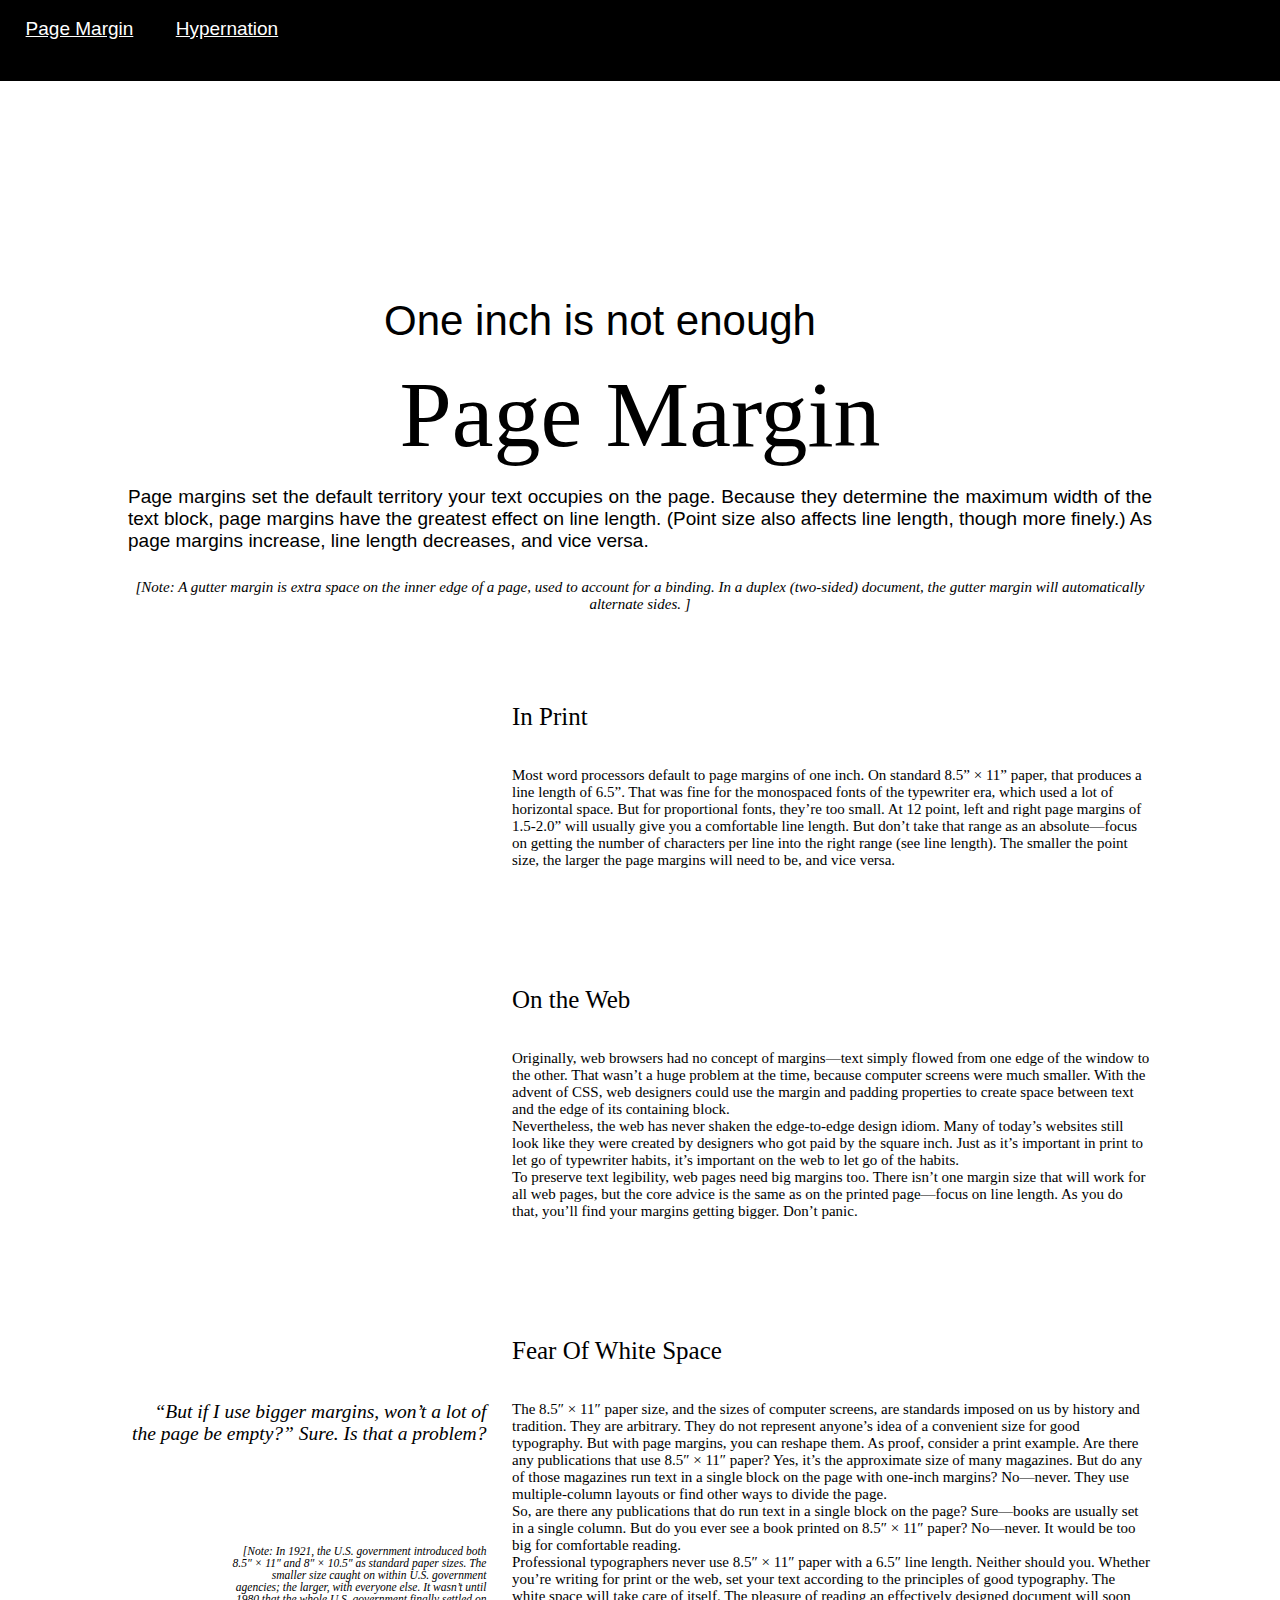
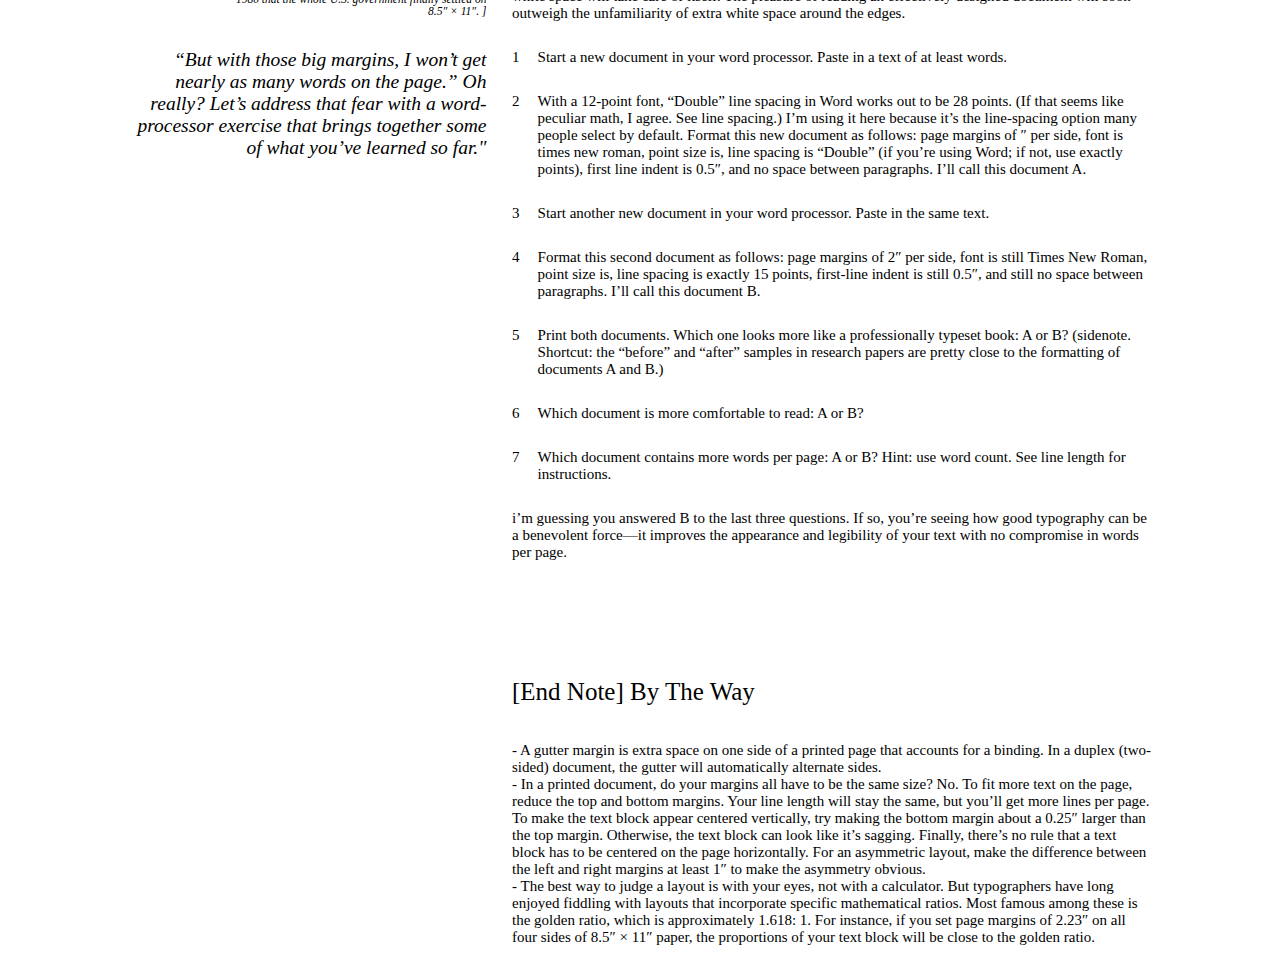
==== lat4/index.html @ a3fd8ebe "Add files via upload" ====
<!DOCTYPE html>
<html>
<head>
	<title>Lat4</title>
	<meta name="viewport" content="width=device-width" />
    <link rel="stylesheet" type="text/css" href="css/global.css" />
    <link rel="stylesheet" type="text/css" href="css/typography.css" />
</head>
<body>

	 <nav>
      <main>
        
        <a href="index.html" class="menu">Page Margin</a>
        <a href="hypernation.html" class="menu">Hypernation</a>      
        
      </main>
    </nav>

    <section class="judul">

		<div class="deck">
    	<h2>One inch is not enough</h2>
    	</div>

    	<div class="title">
    		<h1>Page Margin</h1>
    	</div>

    	<div class="body_text_besar">
    	<h3>Page margins set the default territory your text occupies on the page. 
            Because they determine the maximum width of the text block, page margins have the greatest effect on line length. (Point size also affects line length, though more finely.) As page margins increase, line length decreases, and vice versa.</h3>
		</div>

		<div class="caption1">
			<h5>[Note: A gutter margin is extra space on the inner edge of a page, used to account for a binding. In a duplex (two-sided) document, the gutter margin will automatically alternate sides. ]</h5>
		</div>

    </section>

    <section class="isi">
    	
    	<div class="subtitle">
    		<h4>In Print</h4>
    	</div>

    	<div class="body_text">
    		<p>Most word processors default to page margins of one inch. On standard 8.5” × 11” paper, that produces a line length of 6.5”. That was fine for the monospaced fonts of the typewriter era, which used a lot of horizontal space. But for proportional fonts, they’re too small. 
			At 12 point, left and right page margins of 1.5-2.0” will usually give you a comfortable line length. But don’t take that range as an absolute—focus on getting the number of characters per line into the right range (see line length). The smaller the point size, the larger the page margins will need to be, and vice versa.</p>
    	</div>
    

    	<div class="subtitle">
    		<h4>On the Web</h4>
    	</div>

    	<div class="body_text">
    		<p>Originally, web browsers had no concept of margins—text simply flowed from one edge of the window to the other. That wasn’t a huge problem at the time, because computer screens were much smaller. With the advent of CSS, web designers could use the margin and padding properties to create space between text and the edge of its containing block.</p>
    		<p>
            Nevertheless, the web has never shaken the edge-to-edge design idiom. Many of today’s websites still look like they were created by designers who got paid by the square inch. Just as it’s important in print to let go of typewriter habits, it’s important on the web to let go of the  habits.</p>
            <p>
            To preserve text legibility, web pages need big margins too. There isn’t one margin size that will work for all web pages, but the core advice is the same as on the printed page—focus on line length. As you do that, you’ll find your margins getting bigger. Don’t panic.</p>
    	</div>
    

    
    	
    	<div class="subtitle">
    		<h4>Fear Of White Space</h4>
    	</div>

    	<div class="quote">
    		“But if I use bigger margins, won’t a lot of the page be empty?” Sure. Is that a problem? 
    	</div>

    	<div class="caption2">
    		<h6>[Note: In 1921, the U.S. government introduced both 8.5″ × 11″ and 8″ × 10.5″ as standard paper sizes. The smaller size caught on within U.S. government agencies; the larger, with everyone else. It wasn’t until 1980 that the whole U.S. government finally settled on 8.5″ × 11″. ] </h6>
    	</div>

    	<div class="body_text">
    		<p>The 8.5″ × 11″ paper size, and the sizes of computer screens, are standards imposed on us by history and tradition. They are arbitrary. They do not represent anyone’s idea of a convenient size for good typography. But with page margins, you can reshape them. As proof, consider a print example. Are there any publications that use 8.5″ × 11″ paper? Yes, it’s the approximate size of many magazines. But do any of those magazines run text in a single block on the page with one-inch margins? No—never. They use multiple-column layouts or find other ways to divide the page.</p>
    		<p>So, are there any publications that do run text in a single block on the page? Sure—books are usually set in a single column. But do you ever see a book printed on 8.5″ × 11″ paper? No—never. It would be too big for comfortable reading.</p>
    		<p>Professional typographers never use 8.5″ × 11″ paper with a 6.5″ line length. Neither should you. Whether you’re writing for print or the web, set your text according to the principles of good typography. The white space will take care of itself. The pleasure of reading an effectively designed document will soon outweigh the unfamiliarity of extra white space around the edges.</p>

    	</div>
   

    	<div class="quote">
    		“But with those big margins, I won’t get nearly as many words on the page.” Oh really? Let’s address that fear with a word-processor exercise that brings together some of what you’ve learned so far."
    	</div>

    	<section class="masuk">

    	<div class="angka1_1">
    		1
    	</div>

    	<div class="body_text1">
    		Start a new document in your word processor. Paste in a text of at least words. 
    	</div>

    	<div class="angka2_1">
    		2
    	</div>

    	<div class="body_text1">
    		With a 12-point font, “Double” line spacing in Word works out to be 28 points. (If that seems like peculiar math, I agree. See line spacing.) I’m using it here because it’s the line-spacing option many people select by default. 
            Format this new document as follows: page margins of ″ per side, font is times new roman, point size is, line spacing is “Double” (if you’re using Word; if not, use exactly points), first line indent is 0.5″, and no space between paragraphs. I’ll call this document A. 
    	</div>

    	<div class="angka3_1">
    		3
    	</div>

    	<div class="body_text1">
    		Start another new document in your word processor. Paste in the same text.
    	</div>

    	<div class="angka4_1">
    		4
    	</div>

    	<div class="body_text1">
    		Format this second document as follows: page margins of 2″ per side, font is still Times New Roman, point size is, line spacing is exactly 15 points, first-line indent is still 0.5″, and still no space between paragraphs. I’ll call this document B.
    	</div>

    	<div class="angka5_1">
    		5
    	</div>

    	<div class="body_text1">
    		Print both documents. Which one looks more like a professionally typeset book: A or B? 
            (sidenote. Shortcut: the “before” and “after” samples in research papers are pretty close to the formatting of documents A and B.) 
        </div>

        <div class="angka6_1">
    		6
    	</div>

    	<div class="body_text1">
    		Which document is more comfortable to read: A or B?
    	</div>

    	<div class="angka7_1">
    		7
    	</div>

    	<div class="body_text1">
    		Which document contains more words per page: A or B? Hint: use word count. See line length for instructions.
    	</div>
    	</section>

    	<div class="body_text">
    		<p>i’m guessing you answered B to the last three questions. If so, you’re seeing how good typography can be a benevolent force—it improves the appearance and legibility of your text with no compromise in words per page.</p>
    	</div>

    	<div class="subtitle"> 
    		<h4>[End Note] By The Way</h4>
    	</div>

    	<div class="body_text">
    		<p>- A gutter margin is extra space on one side of a printed page that accounts for a binding. In a duplex (two-sided) document, the gutter will automatically alternate sides. <br>
            - In a printed document, do your margins all have to be the same size? No. To fit more text on the page, reduce the top and bottom margins. Your line length will stay the same, but you’ll get more lines per page. To make the text block appear centered vertically, try making the bottom margin about a 0.25″ larger than the top margin. Otherwise, the text block can look like it’s sagging. Finally, there’s no rule that a text block has to be centered on the page horizontally. For an asymmetric layout, make the difference between the left and right margins at least 1″ to make the asymmetry obvious. <br>
            - The best way to judge a layout is with your eyes, not with a calculator. But typographers have long enjoyed fiddling with layouts that incorporate specific mathematical ratios. Most famous among these is the golden ratio, which is approximately 1.618: 1. For instance, if you set page margins of 2.23″ on all four sides of 8.5″ × 11″ paper, the proportions of your text block will be close to the golden ratio.</p>
    	</div>
    </section>

</body>
</html>
---- lat4/css/global.css ----
* {
	margin: 0;
	padding: 0;
}

nav {
  position: fixed;
  top: 0;
  left: 0;
  width: 100vw;
  height: 7vh;
  background-color:black;
  z-index: 10;
  padding-left:2vw;
  padding-top:2vh;
}

.judul {
	width: 80vw;
	margin-right: 10vw;
	margin-left: 10vw;
	margin-top: 10vh;
	padding-top: 10vh;
}

.isi .subtitle {
	width: 50vw;
	margin-right: 10vw;
	margin-left: 40vw;
	margin-top: 10vh;
	
}

.isi .body_text {
	width: 50vw;
	margin-right: 10vw;
	margin-left: 40vw;
    padding-bottom: 3vh;
}

.isi .caption2 {
    width: 20vw;
	margin-left: 18vw;
	position: absolute;
	margin-top: 16vh;
}

.isi .caption3 {
    width: 20vw;
	margin-left: 18vw;
	position: absolute;
	
}

.isi .quote {
	width: 28vw;
	margin-right: 12vw;
	margin-left: 10vw;
	position: absolute;
}


.masuk .body_text1 {
	width: 48vw;
	margin-right: 10vw;
	margin-left: 42vw;
    padding-bottom: 3vh;
  
}


.isi .angka1_1 {
	width: 1vw;
	margin-right: 10vw;
	margin-left: 40vw;
	position: absolute;
}

.isi .angka2_1 {
	width: 1vw;
	margin-right: 10vw;
	margin-left: 40vw;
	position: absolute;
}

.isi .angka3_1 {
	width: 1vw;
	margin-right: 10vw;
	margin-left: 40vw;
	position: absolute;
}

.isi .angka4_1 {
	width: 1vw;
	margin-right: 10vw;
	margin-left: 40vw;
	position: absolute;
}

.isi .angka5_1 {
	width: 1vw;
	margin-right: 10vw;
	margin-left: 40vw;
	position: absolute;
}

.isi .angka6_1 {
	width: 1vw;
	margin-right: 10vw;
	margin-left: 40vw;
	position: absolute;
}

.isi .angka7_1 {
	width: 1vw;
	margin-right: 10vw;
	margin-left: 40vw;
	position: absolute;
}

.isi .angka1_2 {
	width: 1vw;
	margin-right: 10vw;
	margin-left: 40vw;
	position: absolute;
}

.isi .angka2_2 {
	width: 1vw;
	margin-right: 10vw;
	margin-left: 40vw;
	position: absolute;
}

.isi .angka3_2 {
	width: 1vw;
	margin-right: 10vw;
	margin-left: 40vw;
	position: absolute;
}

table {
	width: 50vw;
	margin-right: 10vw;
	margin-left: 40vw;
	margin-bottom: 4vh;

}

table, th, td {
  border: 1px solid black;
  border-collapse: collapse;
  text-align: center;
}



@media (max-width: 375px) {
  .nav {
    height:5vh;
  }
nav main a {
  
  padding-left: 15vw;
 
}

nav {
  position: fixed;
  top: 0;
  left: 0;
  width: 100vw;
  height: 5vh;
  background-color:black;
  z-index: 10;
  padding-left:0vw; 
}

.judul {
	width: 80vw;
	margin-right: 5vw;
	margin-left: 5vw;
	margin-top: 10vh;
	padding-top: 10vh;
}

.isi .subtitle {
	width: 80vw;
	margin-right: 5vw;
	margin-left: 5vw;
	margin-top: 10vh;
	
}

.isi .body_text {
	width: 80vw;
	margin-right: 5vw;
	margin-left: 5vw;
    padding-bottom: 3vh;
}

.isi .caption2 {
    width: 80vw;
	margin-right: 5vw;
	margin-left: 5vw;
	margin-top: 0vh;
	padding-bottom: 2vh;
	position: relative;

}

.isi .caption3 {
    width: 80vw;
	margin-right: 10vw;
	margin-left: 10vw;
	margin-top: 0vh;
	padding-bottom: 2vh;
	text-align: center;
	position: relative;
	
}

.isi .quote {
	width: 80vw;
	margin-right: 10vw;
	margin-left: 10vw;
	padding-bottom: 1vh;
	position: relative;

}

.masuk .body_text1 {
	width: 75vw;
	margin-left: 12vw;
    padding-bottom: 3vh;
}


.isi .angka1_1 {
	width: 1vw;
	margin-left: 8vw;
	position: absolute;
	text-align: left;
}

.isi .angka2_1 {
	width: 1vw;
	margin-left: 8vw;
	position: absolute;
	text-align: left;
}

.isi .angka3_1 {
	width: 1vw;
	margin-left: 8vw;
	position: absolute;
	text-align: left;
}

.isi .angka4_1 {
	width: 1vw;
	margin-left: 8vw;
	position: absolute;
	text-align: left;
}

.isi .angka5_1 {
	width: 1vw;
	margin-left: 8vw;
	position: absolute;
	text-align: left;
}

.isi .angka6_1 {
	width: 1vw;
	margin-left: 8vw;
	position: absolute;
	text-align: left;
}

.isi .angka7_1 {
	width: 1vw;
	margin-left: 8vw;
	position: absolute;
	text-align: left;
}

.isi .angka1_2 {
	width: 1vw;
	margin-left: 8vw;
	position: absolute;
	text-align: left;
}

.isi .angka2_2 {
	width: 1vw;
	margin-left: 8vw;
	position: absolute;
	text-align: left;
}

.isi .angka3_2 {
	width: 1vw;
	margin-left: 8vw;
	position: absolute;
	text-align: left;
}

table {
	width: 80vw;
	margin-right: 5vw;
	margin-left: 9vw;
	margin-top: 0vh;
	padding-bottom: 2vh;
	position: relative;


}

table, th, td {
  border: 1px solid black;
  border-collapse: collapse;
  text-align: center;
}

}
---- lat4/css/typography.css ----
nav main {
	text-align: left;
}

nav main a {
  font-size:19px;
  color: white;
  font-family: 'myriad pro', sans-serif ;
  padding-right: 3vw;

}

h1 {
  font-size: 94px;
  font-family: 'Big Cuslon', serif ;
  text-align:center; 
  color: black;
  font-weight: normal;
  margin-top: 20vh;
  padding-bottom: 2vh;
}

h2 {
	font-size: 42px;
	color: black;
	font-family: 'myriad pro', sans-serif;
	font-weight: normal;
	margin-top: 13vh;
	padding-left: 20vw;
	position: absolute;

}

h3 {
	font-size: 19px;
	color: black;
	font-family: 'myriad pro', sans-serif;
	text-align: center;
	font-weight: normal;
	text-align: justify;
	padding-bottom: 3vh;	
}

h4 {
	font-size: 25px;
	color: black;
	font-family: 'Big Cuslon', serif;
	text-align: left;
	font-weight: normal;
	padding-bottom: 4vh;
}

h5 {
	font-size: 15px;
	color: black;
	font-family: 'myriad pro', serif;
	text-align: center;
	font-weight: normal;
	font-style: italic;
}

h6 {
	font-size: 11.5px;
	color: black;
	font-family: 'myriad pro', serif;
	text-align: right;
	font-weight: normal;
	font-style: italic;
}

p {
	font-size: 15px;
	color: black;
	font-family: 'myriad pro', serif;
	text-align: left;
	font-weight: normal;
}

.caption3 {
	font-size: 11.5px;
	color: black;
	font-family: 'myriad pro', serif;
	text-align: right;
	font-weight: normal;
	font-style: italic;
}
.body_text1 {
	font-size: 15px;
	color: black;
	font-family: 'myriad pro', serif;
	text-align: left;
	font-weight: normal;
}

.quote {
	font-size: 19.5px;
	color: black;
	font-family: 'myriad pro', serif;
	text-align: right;
	font-weight: normal;
	font-style: italic;
}

.quote2 {
	font-size: 19.5px;
	color: black;
	font-family: 'myriad pro', serif;
	text-align: center;
	font-weight: normal;
	font-style: italic;
	padding-bottom: 10vh;
}


.angka1_1 {
	font-size: 15px;
	color: black;
	font-family: 'myriad pro', serif;
	text-align: left;
	font-weight: normal;
}

.angka2_1 {
	font-size: 15px;
	color: black;
	font-family: 'myriad pro', serif;
	text-align: left;
	font-weight: normal;
}

.angka3_1 {
	font-size: 15px;
	color: black;
	font-family: 'myriad pro', serif;
	text-align: left;
	font-weight: normal;
}

.angka4_1 {
	font-size: 15px;
	color: black;
	font-family: 'myriad pro', serif;
	text-align: left;
	font-weight: normal;
}

.angka5_1 {
	font-size: 15px;
	color: black;
	font-family: 'myriad pro', serif;
	text-align: left;
	font-weight: normal;
}

.angka6_1 {
	font-size: 15px;
	color: black;
	font-family: 'myriad pro', serif;
	text-align: left;
	font-weight: normal;
}

.angka7_1 {
	font-size: 15px;
	color: black;
	font-family: 'myriad pro', serif;
	text-align: left;
	font-weight: normal;
}

.angka1_2 {
	font-size: 15px;
	color: black;
	font-family: 'myriad pro', serif;
	text-align: left;
	font-weight: normal;
}

.angka2_2 {
	font-size: 15px;
	color: black;
	font-family: 'myriad pro', serif;
	text-align: left;
	font-weight: normal;
}

.angka3_2 {
	font-size: 15px;
	color: black;
	font-family: 'myriad pro', serif;
	text-align: left;
	font-weight: normal;
}

@media (max-width: 375px) {
 nav main a {
  font-size:19px;
  color: white;
  font-family: 'myriad pro', sans-serif ;
  padding-right: 3vw;

}


h1 {
  font-size: 55px;
  font-family: 'Big Cuslon', serif ;
  text-align:left; 
  color: black;
  font-weight: normal;
  margin-top: 12vh;
  padding-bottom: 2vh;
}

h2 {
	font-size: 25px;
	color: black;
	font-family: 'myriad pro', sans-serif;
	font-weight: normal;
	margin-top: 8vh;
	padding-left: 0vw;
	position: absolute;

}

h3 {
	font-size: 15px;
	color: black;
	font-family: 'myriad pro', sans-serif;
	text-align: center;
	font-weight: normal;
	text-align: left;
	padding-bottom: 3vh;	
}

h4 {
	font-size: 19px;
	color: black;
	font-family: 'Big Cuslon', serif;
	text-align: left;
	font-weight: normal;
	padding-bottom: 4vh;
}

h5 {
	font-size: 11.5px;
	color: black;
	font-family: 'myriad pro', serif;
	text-align: left;
	font-weight: normal;
	font-style: italic;
}

h6 {
	font-size: 11.5px;
	color: black;
	font-family: 'myriad pro', serif;
	text-align: center;
	font-weight: normal;
	font-style: italic;
}

p {
	font-size: 15px;
	color: black;
	font-family: 'myriad pro', serif;
	text-align: left;
	font-weight: normal;
}

.caption3 {
	font-size: 11.5px;
	color: black;
	font-family: 'myriad pro', serif;
	text-align: left;
	font-weight: normal;
	font-style: italic;
}
.body_text1 {
	font-size: 15px;
	color: black;
	font-family: 'myriad pro', serif;
	text-align: left;
	font-weight: normal;
}

.quote {
	font-size: 19.5px;
	color: black;
	font-family: 'myriad pro', serif;
	text-align: center;
	font-weight: normal;
	font-style: italic;
}

.quote2 {
	font-size: 19.5px;
	color: black;
	font-family: 'myriad pro', serif;
	text-align: left;
	font-weight: normal;
	font-style: italic;
	padding-bottom: 10vh;
}


.angka1_1 {
	font-size: 15px;
	color: black;
	font-family: 'myriad pro', serif;
	text-align: left;
	font-weight: normal;
}

.angka2_1 {
	font-size: 15px;
	color: black;
	font-family: 'myriad pro', serif;
	text-align: left;
	font-weight: normal;
}

.angka3_1 {
	font-size: 15px;
	color: black;
	font-family: 'myriad pro', serif;
	text-align: left;
	font-weight: normal;
}

.angka4_1 {
	font-size: 15px;
	color: black;
	font-family: 'myriad pro', serif;
	text-align: left;
	font-weight: normal;
}

.angka5_1 {
	font-size: 15px;
	color: black;
	font-family: 'myriad pro', serif;
	text-align: left;
	font-weight: normal;
}

.angka6_1 {
	font-size: 15px;
	color: black;
	font-family: 'myriad pro', serif;
	text-align: left;
	font-weight: normal;
}

.angka7_1 {
	font-size: 15px;
	color: black;
	font-family: 'myriad pro', serif;
	text-align: left;
	font-weight: normal;
}

.angka1_2 {
	font-size: 15px;
	color: black;
	font-family: 'myriad pro', serif;
	text-align: left;
	font-weight: normal;
}

.angka2_2 {
	font-size: 15px;
	color: black;
	font-family: 'myriad pro', serif;
	text-align: left;
	font-weight: normal;
}

.angka3_2 {
	font-size: 15px;
	color: black;
	font-family: 'myriad pro', serif;
	text-align: left;
	font-weight: normal;
}
}
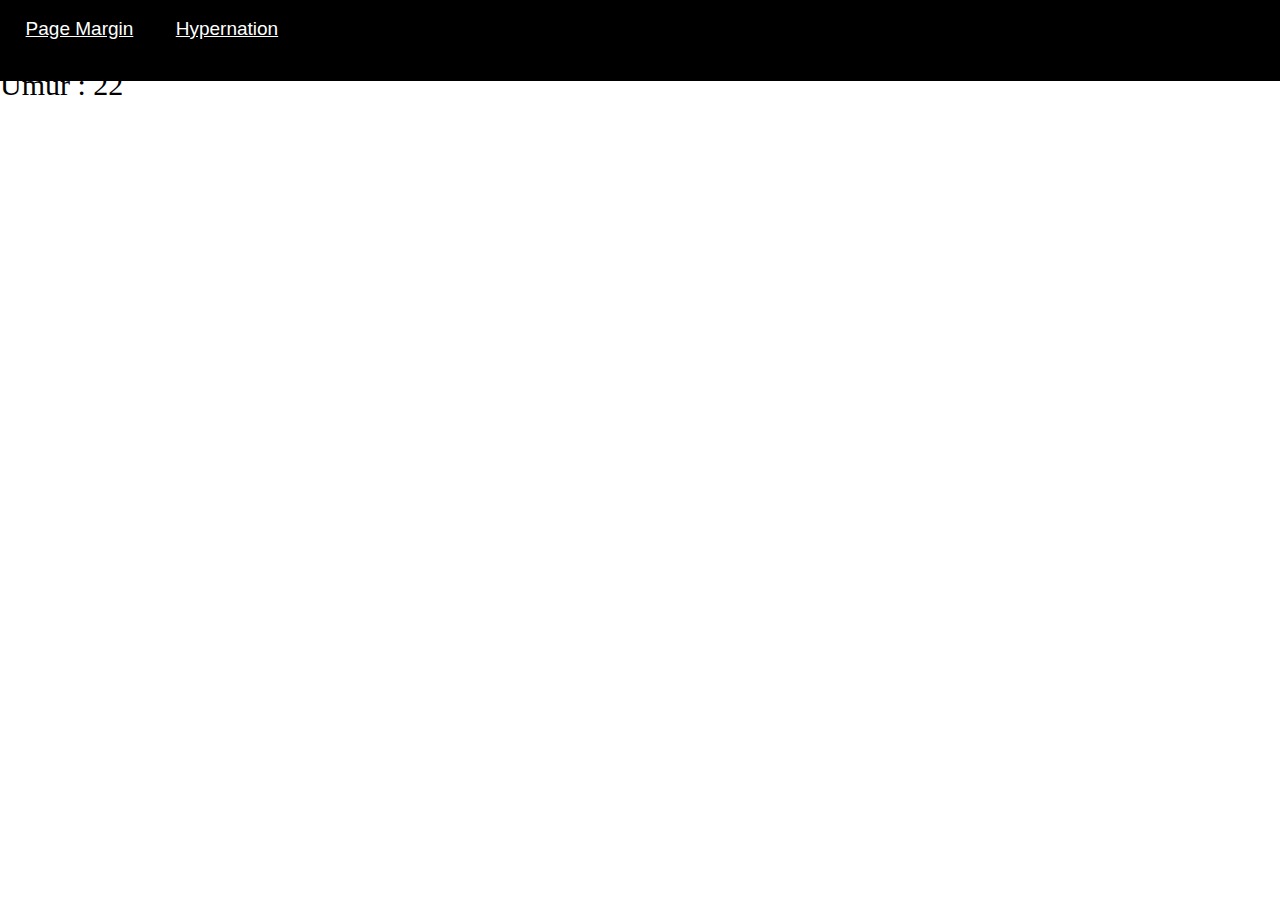
==== commit d2a7b5fe: "Add files via upload" ====
--- a/lat4/index.html
+++ b/lat4/index.html
@@ -1,6 +1,7 @@
 <!DOCTYPE html>
 <html>
 <head>
+	<title>sample</title>
 	<title>Lat4</title>
 	<meta name="viewport" content="width=device-width" />
     <link rel="stylesheet" type="text/css" href="css/global.css" />
@@ -8,163 +9,21 @@
 </head>
 <body>
 
-	 <nav>
+<nav>
       <main>
         
         <a href="index.html" class="menu">Page Margin</a>
-        <a href="hypernation.html" class="menu">Hypernation</a>      
+        <a href="hypenation.html" class="menu">Hypernation</a>      
         
       </main>
     </nav>
 
-    <section class="judul">
-
-		<div class="deck">
-    	<h2>One inch is not enough</h2>
-    	</div>
-
-    	<div class="title">
-    		<h1>Page Margin</h1>
-    	</div>
-
-    	<div class="body_text_besar">
-    	<h3>Page margins set the default territory your text occupies on the page. 
-            Because they determine the maximum width of the text block, page margins have the greatest effect on line length. (Point size also affects line length, though more finely.) As page margins increase, line length decreases, and vice versa.</h3>
-		</div>
-
-		<div class="caption1">
-			<h5>[Note: A gutter margin is extra space on the inner edge of a page, used to account for a binding. In a duplex (two-sided) document, the gutter margin will automatically alternate sides. ]</h5>
-		</div>
-
-    </section>
-
     <section class="isi">
+    	Nama : Elsa Evita Rahman <br>
+    	Alamat : jl.cibatu 2 no 12 <br>
+    	Umur : 22 <br>
     	
-    	<div class="subtitle">
-    		<h4>In Print</h4>
-    	</div>
-
-    	<div class="body_text">
-    		<p>Most word processors default to page margins of one inch. On standard 8.5” × 11” paper, that produces a line length of 6.5”. That was fine for the monospaced fonts of the typewriter era, which used a lot of horizontal space. But for proportional fonts, they’re too small. 
-			At 12 point, left and right page margins of 1.5-2.0” will usually give you a comfortable line length. But don’t take that range as an absolute—focus on getting the number of characters per line into the right range (see line length). The smaller the point size, the larger the page margins will need to be, and vice versa.</p>
-    	</div>
-    
-
-    	<div class="subtitle">
-    		<h4>On the Web</h4>
-    	</div>
-
-    	<div class="body_text">
-    		<p>Originally, web browsers had no concept of margins—text simply flowed from one edge of the window to the other. That wasn’t a huge problem at the time, because computer screens were much smaller. With the advent of CSS, web designers could use the margin and padding properties to create space between text and the edge of its containing block.</p>
-    		<p>
-            Nevertheless, the web has never shaken the edge-to-edge design idiom. Many of today’s websites still look like they were created by designers who got paid by the square inch. Just as it’s important in print to let go of typewriter habits, it’s important on the web to let go of the  habits.</p>
-            <p>
-            To preserve text legibility, web pages need big margins too. There isn’t one margin size that will work for all web pages, but the core advice is the same as on the printed page—focus on line length. As you do that, you’ll find your margins getting bigger. Don’t panic.</p>
-    	</div>
-    
-
-    
-    	
-    	<div class="subtitle">
-    		<h4>Fear Of White Space</h4>
-    	</div>
-
-    	<div class="quote">
-    		“But if I use bigger margins, won’t a lot of the page be empty?” Sure. Is that a problem? 
-    	</div>
-
-    	<div class="caption2">
-    		<h6>[Note: In 1921, the U.S. government introduced both 8.5″ × 11″ and 8″ × 10.5″ as standard paper sizes. The smaller size caught on within U.S. government agencies; the larger, with everyone else. It wasn’t until 1980 that the whole U.S. government finally settled on 8.5″ × 11″. ] </h6>
-    	</div>
-
-    	<div class="body_text">
-    		<p>The 8.5″ × 11″ paper size, and the sizes of computer screens, are standards imposed on us by history and tradition. They are arbitrary. They do not represent anyone’s idea of a convenient size for good typography. But with page margins, you can reshape them. As proof, consider a print example. Are there any publications that use 8.5″ × 11″ paper? Yes, it’s the approximate size of many magazines. But do any of those magazines run text in a single block on the page with one-inch margins? No—never. They use multiple-column layouts or find other ways to divide the page.</p>
-    		<p>So, are there any publications that do run text in a single block on the page? Sure—books are usually set in a single column. But do you ever see a book printed on 8.5″ × 11″ paper? No—never. It would be too big for comfortable reading.</p>
-    		<p>Professional typographers never use 8.5″ × 11″ paper with a 6.5″ line length. Neither should you. Whether you’re writing for print or the web, set your text according to the principles of good typography. The white space will take care of itself. The pleasure of reading an effectively designed document will soon outweigh the unfamiliarity of extra white space around the edges.</p>
-
-    	</div>
-   
-
-    	<div class="quote">
-    		“But with those big margins, I won’t get nearly as many words on the page.” Oh really? Let’s address that fear with a word-processor exercise that brings together some of what you’ve learned so far."
-    	</div>
-
-    	<section class="masuk">
-
-    	<div class="angka1_1">
-    		1
-    	</div>
-
-    	<div class="body_text1">
-    		Start a new document in your word processor. Paste in a text of at least words. 
-    	</div>
-
-    	<div class="angka2_1">
-    		2
-    	</div>
-
-    	<div class="body_text1">
-    		With a 12-point font, “Double” line spacing in Word works out to be 28 points. (If that seems like peculiar math, I agree. See line spacing.) I’m using it here because it’s the line-spacing option many people select by default. 
-            Format this new document as follows: page margins of ″ per side, font is times new roman, point size is, line spacing is “Double” (if you’re using Word; if not, use exactly points), first line indent is 0.5″, and no space between paragraphs. I’ll call this document A. 
-    	</div>
-
-    	<div class="angka3_1">
-    		3
-    	</div>
-
-    	<div class="body_text1">
-    		Start another new document in your word processor. Paste in the same text.
-    	</div>
-
-    	<div class="angka4_1">
-    		4
-    	</div>
-
-    	<div class="body_text1">
-    		Format this second document as follows: page margins of 2″ per side, font is still Times New Roman, point size is, line spacing is exactly 15 points, first-line indent is still 0.5″, and still no space between paragraphs. I’ll call this document B.
-    	</div>
-
-    	<div class="angka5_1">
-    		5
-    	</div>
-
-    	<div class="body_text1">
-    		Print both documents. Which one looks more like a professionally typeset book: A or B? 
-            (sidenote. Shortcut: the “before” and “after” samples in research papers are pretty close to the formatting of documents A and B.) 
-        </div>
-
-        <div class="angka6_1">
-    		6
-    	</div>
-
-    	<div class="body_text1">
-    		Which document is more comfortable to read: A or B?
-    	</div>
-
-    	<div class="angka7_1">
-    		7
-    	</div>
-
-    	<div class="body_text1">
-    		Which document contains more words per page: A or B? Hint: use word count. See line length for instructions.
-    	</div>
-    	</section>
-
-    	<div class="body_text">
-    		<p>i’m guessing you answered B to the last three questions. If so, you’re seeing how good typography can be a benevolent force—it improves the appearance and legibility of your text with no compromise in words per page.</p>
-    	</div>
-
-    	<div class="subtitle"> 
-    		<h4>[End Note] By The Way</h4>
-    	</div>
-
-    	<div class="body_text">
-    		<p>- A gutter margin is extra space on one side of a printed page that accounts for a binding. In a duplex (two-sided) document, the gutter will automatically alternate sides. <br>
-            - In a printed document, do your margins all have to be the same size? No. To fit more text on the page, reduce the top and bottom margins. Your line length will stay the same, but you’ll get more lines per page. To make the text block appear centered vertically, try making the bottom margin about a 0.25″ larger than the top margin. Otherwise, the text block can look like it’s sagging. Finally, there’s no rule that a text block has to be centered on the page horizontally. For an asymmetric layout, make the difference between the left and right margins at least 1″ to make the asymmetry obvious. <br>
-            - The best way to judge a layout is with your eyes, not with a calculator. But typographers have long enjoyed fiddling with layouts that incorporate specific mathematical ratios. Most famous among these is the golden ratio, which is approximately 1.618: 1. For instance, if you set page margins of 2.23″ on all four sides of 8.5″ × 11″ paper, the proportions of your text block will be close to the golden ratio.</p>
-    	</div>
     </section>
 
 </body>
-</html>
-
+</html>--- a/lat4/css/global.css
+++ b/lat4/css/global.css
@@ -184,6 +184,14 @@
 	padding-top: 10vh;
 }
 
+.isi {
+	width: 80vw;
+	margin-right: 5vw;
+	margin-left: 5vw;
+	margin-top: 10vh;
+	
+}
+
 .isi .subtitle {
 	width: 80vw;
 	margin-right: 5vw;
--- a/lat4/css/typography.css
+++ b/lat4/css/typography.css
@@ -53,7 +53,7 @@
 h5 {
 	font-size: 15px;
 	color: black;
-	font-family: 'myriad pro', serif;
+	font-family: 'myriad pro', sans-serif;
 	text-align: center;
 	font-weight: normal;
 	font-style: italic;
@@ -62,7 +62,7 @@
 h6 {
 	font-size: 11.5px;
 	color: black;
-	font-family: 'myriad pro', serif;
+	font-family: 'myriad pro', sans-serif;
 	text-align: right;
 	font-weight: normal;
 	font-style: italic;
@@ -71,15 +71,20 @@
 p {
 	font-size: 15px;
 	color: black;
-	font-family: 'myriad pro', serif;
-	text-align: left;
-	font-weight: normal;
+	font-family: 'myriad pro', sans-serif ;
+	text-align: left;
+	font-weight: normal;
+}
+
+.isi {
+	font-size: 30px;
+	font-family: big Cuslon, serif;
 }
 
 .caption3 {
 	font-size: 11.5px;
 	color: black;
-	font-family: 'myriad pro', serif;
+	font-family: 'myriad pro', sans-serif;
 	text-align: right;
 	font-weight: normal;
 	font-style: italic;
@@ -87,7 +92,7 @@
 .body_text1 {
 	font-size: 15px;
 	color: black;
-	font-family: 'myriad pro', serif;
+	font-family: 'myriad pro', sans-serif;
 	text-align: left;
 	font-weight: normal;
 }
@@ -95,7 +100,7 @@
 .quote {
 	font-size: 19.5px;
 	color: black;
-	font-family: 'myriad pro', serif;
+	font-family: 'myriad pro', sans-serif;
 	text-align: right;
 	font-weight: normal;
 	font-style: italic;
@@ -104,7 +109,7 @@
 .quote2 {
 	font-size: 19.5px;
 	color: black;
-	font-family: 'myriad pro', serif;
+	font-family: 'myriad pro', sans-serif;
 	text-align: center;
 	font-weight: normal;
 	font-style: italic;
@@ -115,7 +120,7 @@
 .angka1_1 {
 	font-size: 15px;
 	color: black;
-	font-family: 'myriad pro', serif;
+	font-family: 'myriad pro', sans-serif;
 	text-align: left;
 	font-weight: normal;
 }
@@ -123,7 +128,7 @@
 .angka2_1 {
 	font-size: 15px;
 	color: black;
-	font-family: 'myriad pro', serif;
+	font-family: 'myriad pro', sans-serif;
 	text-align: left;
 	font-weight: normal;
 }
@@ -131,7 +136,7 @@
 .angka3_1 {
 	font-size: 15px;
 	color: black;
-	font-family: 'myriad pro', serif;
+	font-family: 'myriad pro', sans-serif;
 	text-align: left;
 	font-weight: normal;
 }
@@ -139,7 +144,7 @@
 .angka4_1 {
 	font-size: 15px;
 	color: black;
-	font-family: 'myriad pro', serif;
+	font-family: 'myriad pro', sans-serif;
 	text-align: left;
 	font-weight: normal;
 }
@@ -147,7 +152,7 @@
 .angka5_1 {
 	font-size: 15px;
 	color: black;
-	font-family: 'myriad pro', serif;
+	font-family: 'myriad pro', sans-serif;
 	text-align: left;
 	font-weight: normal;
 }
@@ -155,7 +160,7 @@
 .angka6_1 {
 	font-size: 15px;
 	color: black;
-	font-family: 'myriad pro', serif;
+	font-family: 'myriad pro', sans-serif;
 	text-align: left;
 	font-weight: normal;
 }
@@ -163,7 +168,7 @@
 .angka7_1 {
 	font-size: 15px;
 	color: black;
-	font-family: 'myriad pro', serif;
+	font-family: 'myriad pro', sans-serif;
 	text-align: left;
 	font-weight: normal;
 }
@@ -171,7 +176,7 @@
 .angka1_2 {
 	font-size: 15px;
 	color: black;
-	font-family: 'myriad pro', serif;
+	font-family: 'myriad pro', sans-serif;
 	text-align: left;
 	font-weight: normal;
 }
@@ -179,7 +184,7 @@
 .angka2_2 {
 	font-size: 15px;
 	color: black;
-	font-family: 'myriad pro', serif;
+	font-family: 'myriad pro', sans-serif;
 	text-align: left;
 	font-weight: normal;
 }
@@ -187,7 +192,7 @@
 .angka3_2 {
 	font-size: 15px;
 	color: black;
-	font-family: 'myriad pro', serif;
+	font-family: 'myriad pro', sans-serif;
 	text-align: left;
 	font-weight: normal;
 }
@@ -236,7 +241,7 @@
 h4 {
 	font-size: 19px;
 	color: black;
-	font-family: 'Big Cuslon', serif;
+	font-family: 'Big Cuslon', sans-serif;
 	text-align: left;
 	font-weight: normal;
 	padding-bottom: 4vh;
@@ -245,7 +250,7 @@
 h5 {
 	font-size: 11.5px;
 	color: black;
-	font-family: 'myriad pro', serif;
+	font-family: 'myriad pro', sans-serif;
 	text-align: left;
 	font-weight: normal;
 	font-style: italic;
@@ -254,7 +259,7 @@
 h6 {
 	font-size: 11.5px;
 	color: black;
-	font-family: 'myriad pro', serif;
+	font-family: 'myriad pro', sans-serif;
 	text-align: center;
 	font-weight: normal;
 	font-style: italic;
@@ -263,7 +268,7 @@
 p {
 	font-size: 15px;
 	color: black;
-	font-family: 'myriad pro', serif;
+	font-family: 'myriad pro', sans-serif;
 	text-align: left;
 	font-weight: normal;
 }
@@ -271,7 +276,7 @@
 .caption3 {
 	font-size: 11.5px;
 	color: black;
-	font-family: 'myriad pro', serif;
+	font-family: 'myriad pro', sans-serif;
 	text-align: left;
 	font-weight: normal;
 	font-style: italic;
@@ -279,7 +284,7 @@
 .body_text1 {
 	font-size: 15px;
 	color: black;
-	font-family: 'myriad pro', serif;
+	font-family: 'myriad pro', sans-serif;
 	text-align: left;
 	font-weight: normal;
 }
@@ -287,7 +292,7 @@
 .quote {
 	font-size: 19.5px;
 	color: black;
-	font-family: 'myriad pro', serif;
+	font-family: 'myriad pro', sans-serif;
 	text-align: center;
 	font-weight: normal;
 	font-style: italic;
@@ -296,7 +301,7 @@
 .quote2 {
 	font-size: 19.5px;
 	color: black;
-	font-family: 'myriad pro', serif;
+	font-family: 'myriad pro', sans-serif;
 	text-align: left;
 	font-weight: normal;
 	font-style: italic;
@@ -307,7 +312,7 @@
 .angka1_1 {
 	font-size: 15px;
 	color: black;
-	font-family: 'myriad pro', serif;
+	font-family: 'myriad pro', sans-serif;
 	text-align: left;
 	font-weight: normal;
 }
@@ -315,7 +320,7 @@
 .angka2_1 {
 	font-size: 15px;
 	color: black;
-	font-family: 'myriad pro', serif;
+	font-family: 'myriad pro', sans-serif;
 	text-align: left;
 	font-weight: normal;
 }
@@ -323,7 +328,7 @@
 .angka3_1 {
 	font-size: 15px;
 	color: black;
-	font-family: 'myriad pro', serif;
+	font-family: 'myriad pro', sans-serif;
 	text-align: left;
 	font-weight: normal;
 }
@@ -331,7 +336,7 @@
 .angka4_1 {
 	font-size: 15px;
 	color: black;
-	font-family: 'myriad pro', serif;
+	font-family: 'myriad pro', sans-serif;
 	text-align: left;
 	font-weight: normal;
 }
@@ -339,7 +344,7 @@
 .angka5_1 {
 	font-size: 15px;
 	color: black;
-	font-family: 'myriad pro', serif;
+	font-family: 'myriad pro', sans-serif;
 	text-align: left;
 	font-weight: normal;
 }
@@ -347,7 +352,7 @@
 .angka6_1 {
 	font-size: 15px;
 	color: black;
-	font-family: 'myriad pro', serif;
+	font-family: 'myriad pro', sans-serif;
 	text-align: left;
 	font-weight: normal;
 }
@@ -355,7 +360,7 @@
 .angka7_1 {
 	font-size: 15px;
 	color: black;
-	font-family: 'myriad pro', serif;
+	font-family: 'myriad pro', sans-serif;
 	text-align: left;
 	font-weight: normal;
 }
@@ -363,7 +368,7 @@
 .angka1_2 {
 	font-size: 15px;
 	color: black;
-	font-family: 'myriad pro', serif;
+	font-family: 'myriad pro', sans-serif;
 	text-align: left;
 	font-weight: normal;
 }
@@ -371,7 +376,7 @@
 .angka2_2 {
 	font-size: 15px;
 	color: black;
-	font-family: 'myriad pro', serif;
+	font-family: 'myriad pro', sans-serif;
 	text-align: left;
 	font-weight: normal;
 }
@@ -379,7 +384,7 @@
 .angka3_2 {
 	font-size: 15px;
 	color: black;
-	font-family: 'myriad pro', serif;
+	font-family: 'myriad pro', sans-serif;
 	text-align: left;
 	font-weight: normal;
 }
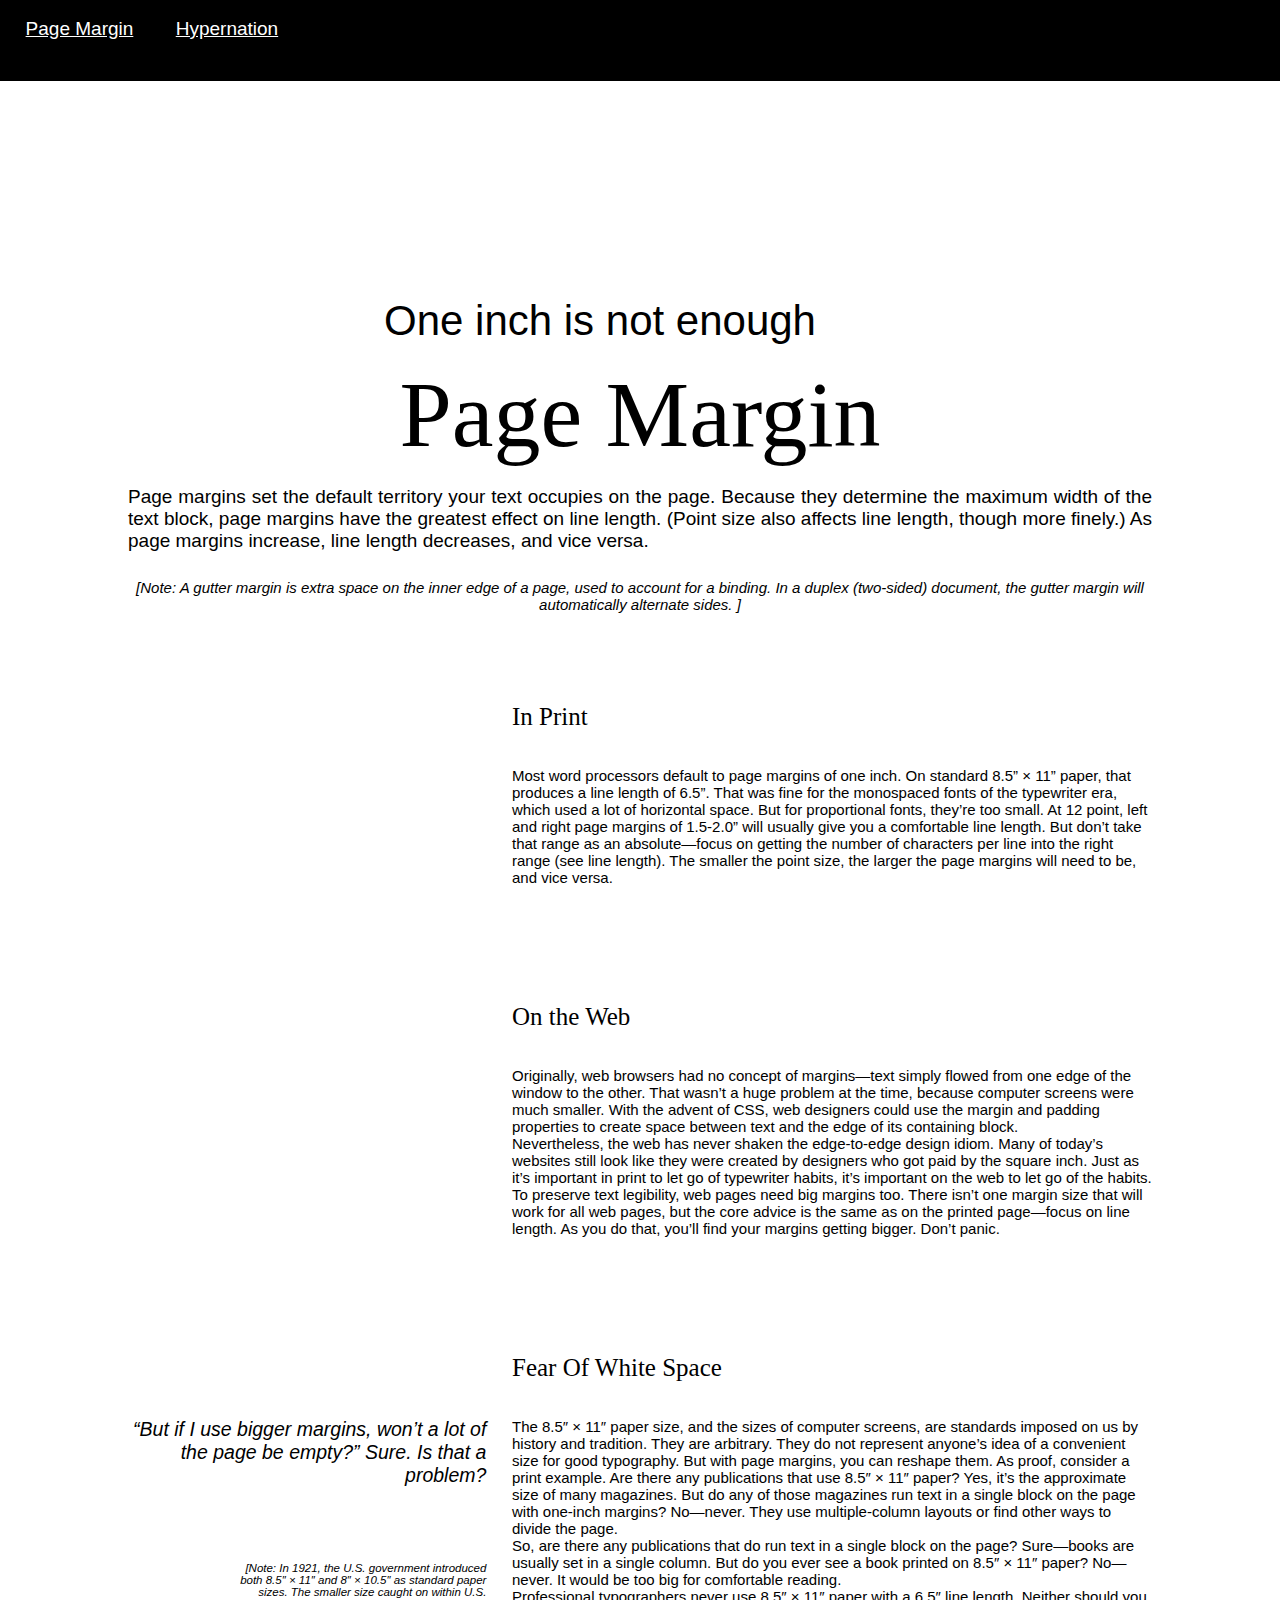
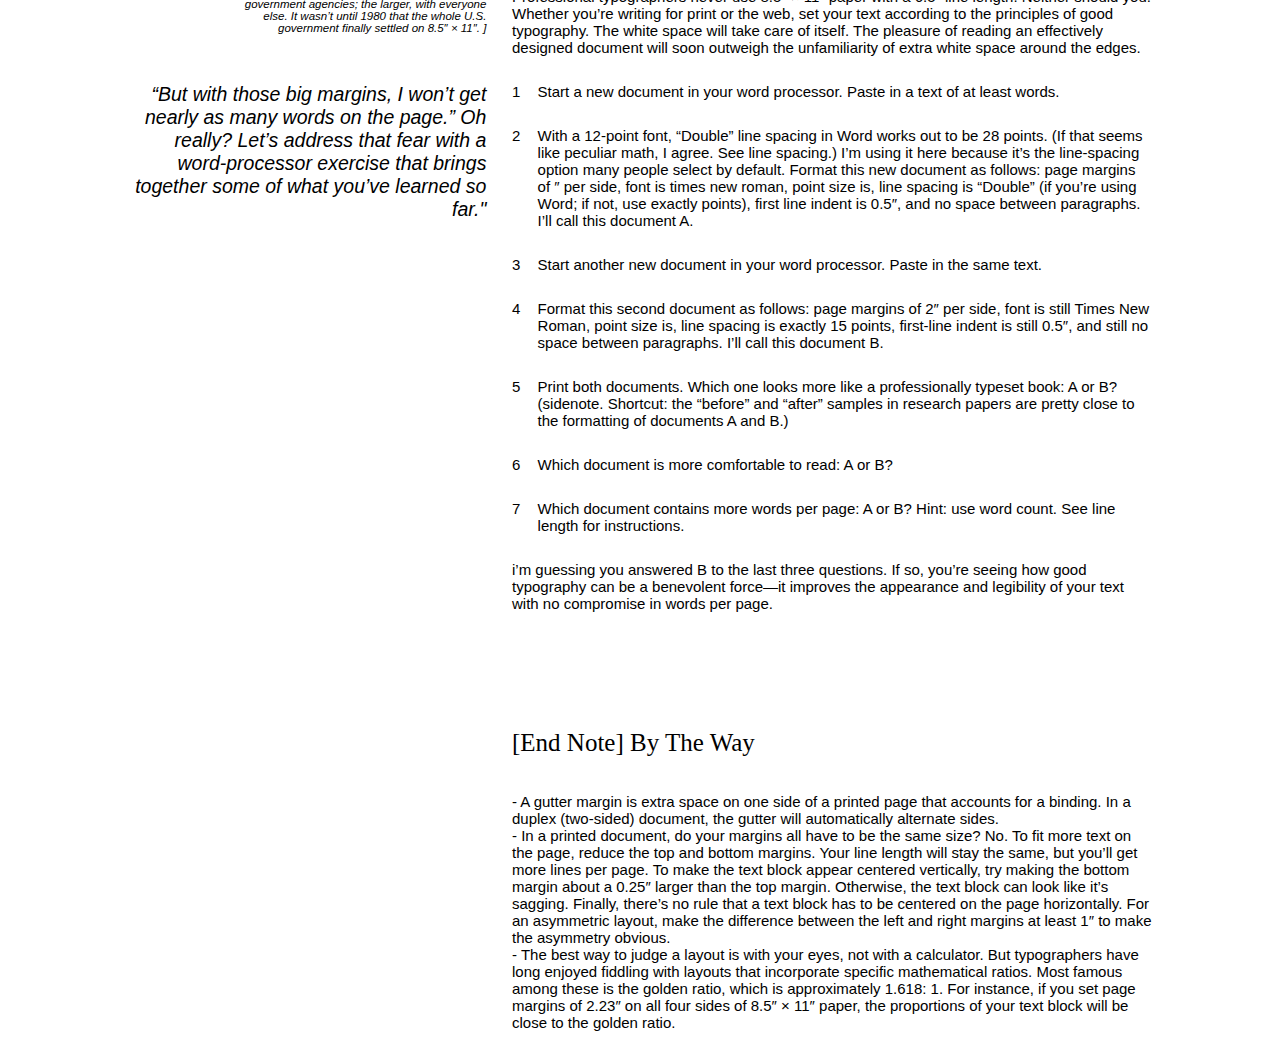
==== commit 16441b65: "Add files via upload" ====
--- a/lat4/index.html
+++ b/lat4/index.html
@@ -1,7 +1,6 @@
 <!DOCTYPE html>
 <html>
 <head>
-	<title>sample</title>
 	<title>Lat4</title>
 	<meta name="viewport" content="width=device-width" />
     <link rel="stylesheet" type="text/css" href="css/global.css" />
@@ -9,21 +8,163 @@
 </head>
 <body>
 
-<nav>
+	 <nav>
       <main>
         
         <a href="index.html" class="menu">Page Margin</a>
-        <a href="hypenation.html" class="menu">Hypernation</a>      
+        <a href="hypernation.html" class="menu">Hypernation</a>      
         
       </main>
     </nav>
 
+    <section class="judul">
+
+		<div class="deck">
+    	<h2>One inch is not enough</h2>
+    	</div>
+
+    	<div class="title">
+    		<h1>Page Margin</h1>
+    	</div>
+
+    	<div class="body_text_besar">
+    	<h3>Page margins set the default territory your text occupies on the page. 
+            Because they determine the maximum width of the text block, page margins have the greatest effect on line length. (Point size also affects line length, though more finely.) As page margins increase, line length decreases, and vice versa.</h3>
+		</div>
+
+		<div class="caption1">
+			<h5>[Note: A gutter margin is extra space on the inner edge of a page, used to account for a binding. In a duplex (two-sided) document, the gutter margin will automatically alternate sides. ]</h5>
+		</div>
+
+    </section>
+
     <section class="isi">
-    	Nama : Elsa Evita Rahman <br>
-    	Alamat : jl.cibatu 2 no 12 <br>
-    	Umur : 22 <br>
     	
+    	<div class="subtitle">
+    		<h4>In Print</h4>
+    	</div>
+
+    	<div class="body_text">
+    		<p>Most word processors default to page margins of one inch. On standard 8.5” × 11” paper, that produces a line length of 6.5”. That was fine for the monospaced fonts of the typewriter era, which used a lot of horizontal space. But for proportional fonts, they’re too small. 
+			At 12 point, left and right page margins of 1.5-2.0” will usually give you a comfortable line length. But don’t take that range as an absolute—focus on getting the number of characters per line into the right range (see line length). The smaller the point size, the larger the page margins will need to be, and vice versa.</p>
+    	</div>
+    
+
+    	<div class="subtitle">
+    		<h4>On the Web</h4>
+    	</div>
+
+    	<div class="body_text">
+    		<p>Originally, web browsers had no concept of margins—text simply flowed from one edge of the window to the other. That wasn’t a huge problem at the time, because computer screens were much smaller. With the advent of CSS, web designers could use the margin and padding properties to create space between text and the edge of its containing block.</p>
+    		<p>
+            Nevertheless, the web has never shaken the edge-to-edge design idiom. Many of today’s websites still look like they were created by designers who got paid by the square inch. Just as it’s important in print to let go of typewriter habits, it’s important on the web to let go of the  habits.</p>
+            <p>
+            To preserve text legibility, web pages need big margins too. There isn’t one margin size that will work for all web pages, but the core advice is the same as on the printed page—focus on line length. As you do that, you’ll find your margins getting bigger. Don’t panic.</p>
+    	</div>
+    
+
+    
+    	
+    	<div class="subtitle">
+    		<h4>Fear Of White Space</h4>
+    	</div>
+
+    	<div class="quote">
+    		“But if I use bigger margins, won’t a lot of the page be empty?” Sure. Is that a problem? 
+    	</div>
+
+    	<div class="caption2">
+    		<h6>[Note: In 1921, the U.S. government introduced both 8.5″ × 11″ and 8″ × 10.5″ as standard paper sizes. The smaller size caught on within U.S. government agencies; the larger, with everyone else. It wasn’t until 1980 that the whole U.S. government finally settled on 8.5″ × 11″. ] </h6>
+    	</div>
+
+    	<div class="body_text">
+    		<p>The 8.5″ × 11″ paper size, and the sizes of computer screens, are standards imposed on us by history and tradition. They are arbitrary. They do not represent anyone’s idea of a convenient size for good typography. But with page margins, you can reshape them. As proof, consider a print example. Are there any publications that use 8.5″ × 11″ paper? Yes, it’s the approximate size of many magazines. But do any of those magazines run text in a single block on the page with one-inch margins? No—never. They use multiple-column layouts or find other ways to divide the page.</p>
+    		<p>So, are there any publications that do run text in a single block on the page? Sure—books are usually set in a single column. But do you ever see a book printed on 8.5″ × 11″ paper? No—never. It would be too big for comfortable reading.</p>
+    		<p>Professional typographers never use 8.5″ × 11″ paper with a 6.5″ line length. Neither should you. Whether you’re writing for print or the web, set your text according to the principles of good typography. The white space will take care of itself. The pleasure of reading an effectively designed document will soon outweigh the unfamiliarity of extra white space around the edges.</p>
+
+    	</div>
+   
+
+    	<div class="quote">
+    		“But with those big margins, I won’t get nearly as many words on the page.” Oh really? Let’s address that fear with a word-processor exercise that brings together some of what you’ve learned so far."
+    	</div>
+
+    	<section class="masuk">
+
+    	<div class="angka1_1">
+    		1
+    	</div>
+
+    	<div class="body_text1">
+    		Start a new document in your word processor. Paste in a text of at least words. 
+    	</div>
+
+    	<div class="angka2_1">
+    		2
+    	</div>
+
+    	<div class="body_text1">
+    		With a 12-point font, “Double” line spacing in Word works out to be 28 points. (If that seems like peculiar math, I agree. See line spacing.) I’m using it here because it’s the line-spacing option many people select by default. 
+            Format this new document as follows: page margins of ″ per side, font is times new roman, point size is, line spacing is “Double” (if you’re using Word; if not, use exactly points), first line indent is 0.5″, and no space between paragraphs. I’ll call this document A. 
+    	</div>
+
+    	<div class="angka3_1">
+    		3
+    	</div>
+
+    	<div class="body_text1">
+    		Start another new document in your word processor. Paste in the same text.
+    	</div>
+
+    	<div class="angka4_1">
+    		4
+    	</div>
+
+    	<div class="body_text1">
+    		Format this second document as follows: page margins of 2″ per side, font is still Times New Roman, point size is, line spacing is exactly 15 points, first-line indent is still 0.5″, and still no space between paragraphs. I’ll call this document B.
+    	</div>
+
+    	<div class="angka5_1">
+    		5
+    	</div>
+
+    	<div class="body_text1">
+    		Print both documents. Which one looks more like a professionally typeset book: A or B? 
+            (sidenote. Shortcut: the “before” and “after” samples in research papers are pretty close to the formatting of documents A and B.) 
+        </div>
+
+        <div class="angka6_1">
+    		6
+    	</div>
+
+    	<div class="body_text1">
+    		Which document is more comfortable to read: A or B?
+    	</div>
+
+    	<div class="angka7_1">
+    		7
+    	</div>
+
+    	<div class="body_text1">
+    		Which document contains more words per page: A or B? Hint: use word count. See line length for instructions.
+    	</div>
+    	</section>
+
+    	<div class="body_text">
+    		<p>i’m guessing you answered B to the last three questions. If so, you’re seeing how good typography can be a benevolent force—it improves the appearance and legibility of your text with no compromise in words per page.</p>
+    	</div>
+
+    	<div class="subtitle"> 
+    		<h4>[End Note] By The Way</h4>
+    	</div>
+
+    	<div class="body_text">
+    		<p>- A gutter margin is extra space on one side of a printed page that accounts for a binding. In a duplex (two-sided) document, the gutter will automatically alternate sides. <br>
+            - In a printed document, do your margins all have to be the same size? No. To fit more text on the page, reduce the top and bottom margins. Your line length will stay the same, but you’ll get more lines per page. To make the text block appear centered vertically, try making the bottom margin about a 0.25″ larger than the top margin. Otherwise, the text block can look like it’s sagging. Finally, there’s no rule that a text block has to be centered on the page horizontally. For an asymmetric layout, make the difference between the left and right margins at least 1″ to make the asymmetry obvious. <br>
+            - The best way to judge a layout is with your eyes, not with a calculator. But typographers have long enjoyed fiddling with layouts that incorporate specific mathematical ratios. Most famous among these is the golden ratio, which is approximately 1.618: 1. For instance, if you set page margins of 2.23″ on all four sides of 8.5″ × 11″ paper, the proportions of your text block will be close to the golden ratio.</p>
+    	</div>
     </section>
 
 </body>
-</html>+</html>
+
